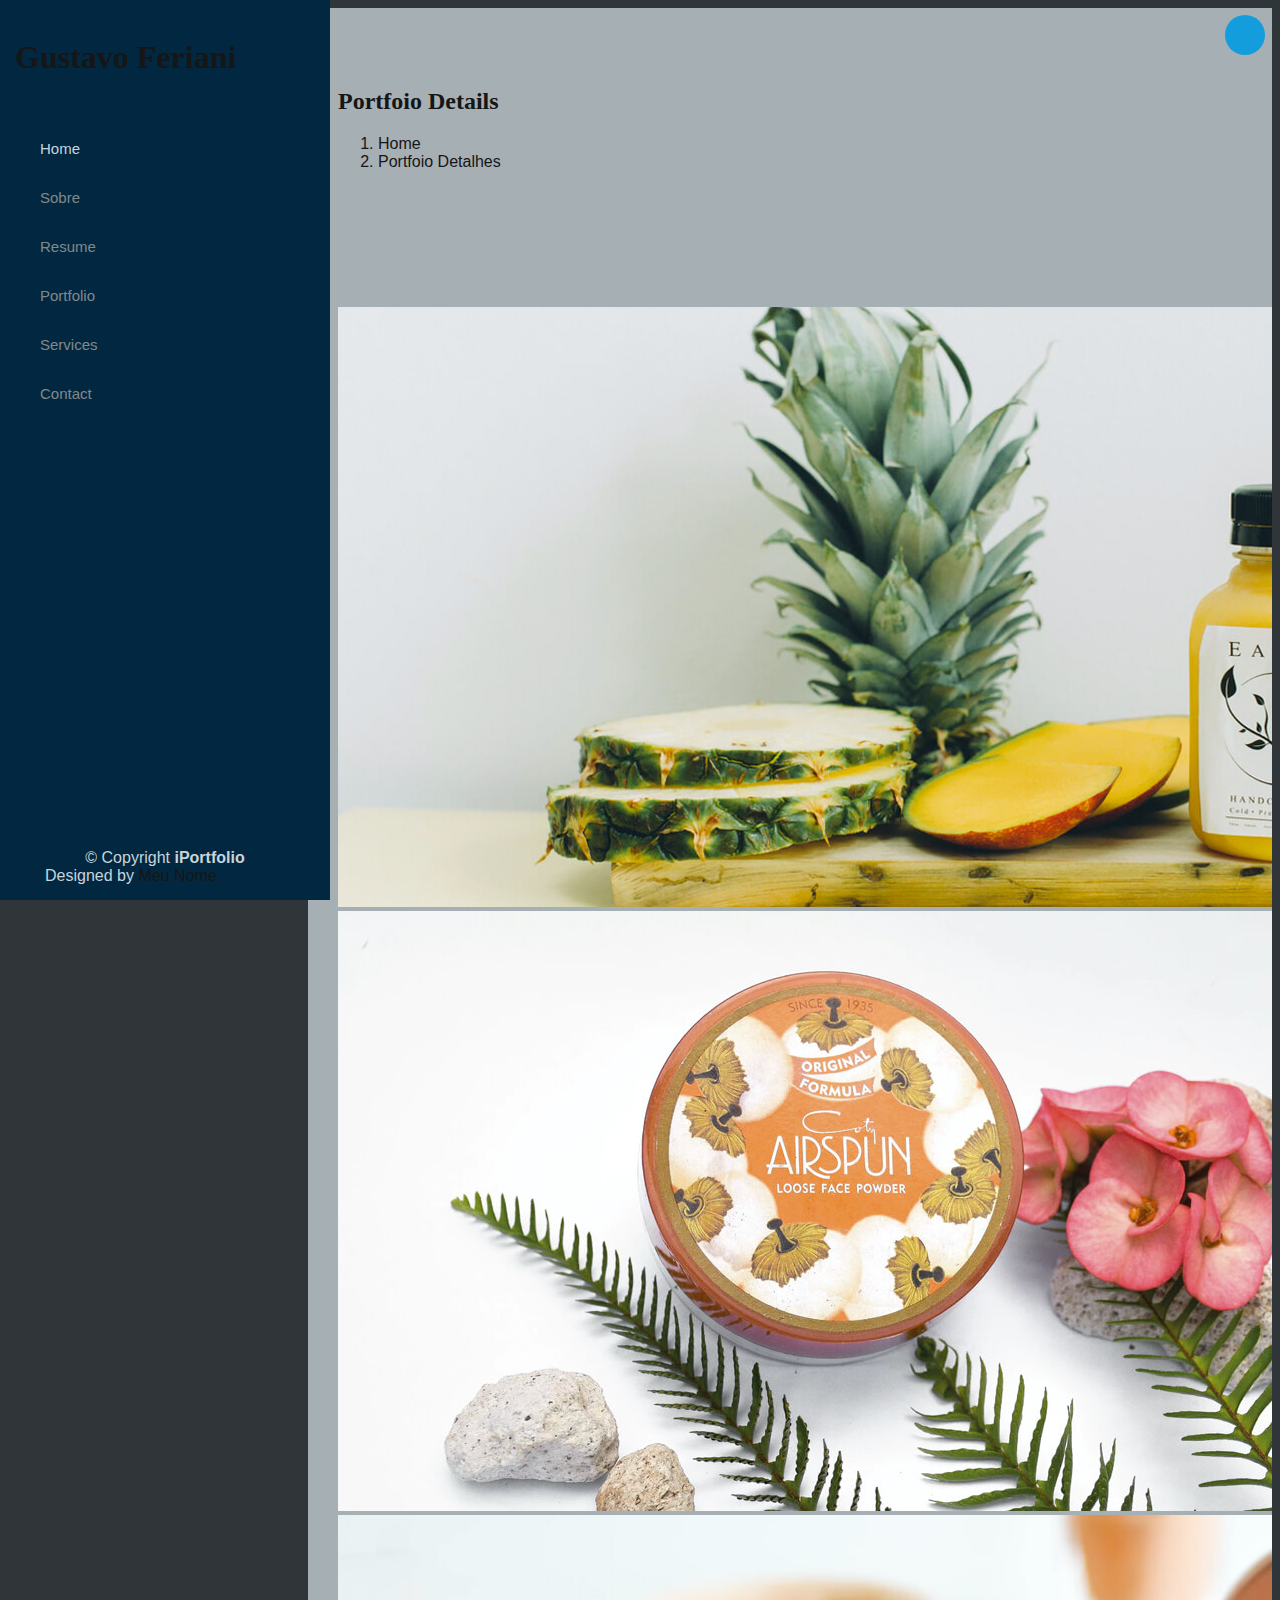
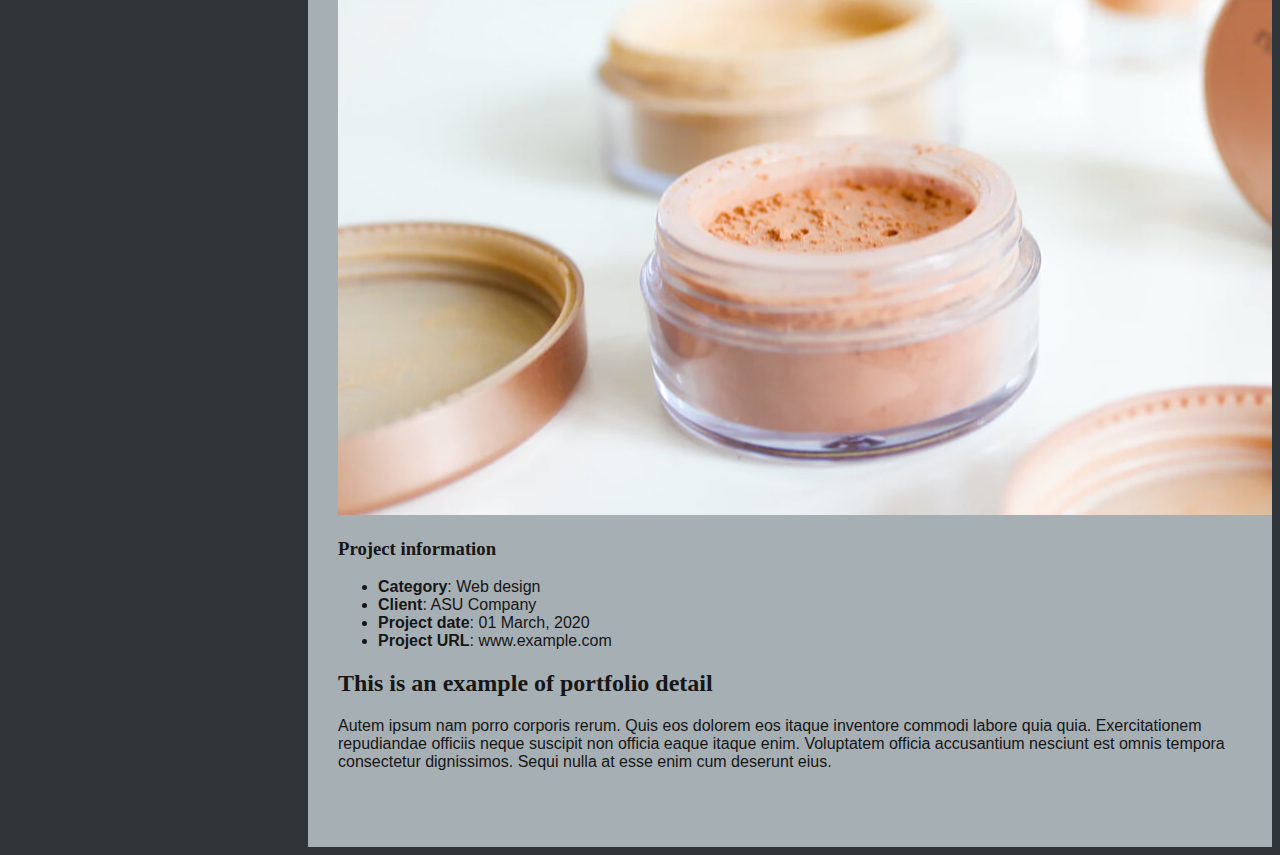
==== details.html @ 57f800c4 "chrore: img" ====
<!DOCTYPE html>
<html lang="pt-br">

<head>
  <meta charset="utf-8">
  <meta content="width=device-width, initial-scale=1.0" name="viewport">

  <title>iPortfolio - Detalhes Conteudo</title>
  <meta content="" name="description">
  <meta content="" name="keywords">

  <!-- Favicons -->
  <link href="img/favicon.png" rel="icon">
  <link href="img/apple-touch-icon.png" rel="apple-touch-icon">

  <!-- Google Fonts -->
  <link href="https://fonts.googleapis.com/css?family=Open+Sans:300,300i,400,400i,600,600i,700,700i|Raleway:300,300i,400,400i,500,500i,600,600i,700,700i|Poppins:300,300i,400,400i,500,500i,600,600i,700,700i" rel="stylesheet">

  <!-- validador CSS Files -->
  <link href="validador/aos/aos.css" rel="stylesheet">
  <link href="validador/bootstrap/css/bootstrap.min.css" rel="stylesheet">
  <link href="validador/bootstrap-icons/bootstrap-icons.css" rel="stylesheet">
  <link href="validador/boxicons/css/boxicons.min.css" rel="stylesheet">
  <link href="validador/glightbox/css/glightbox.min.css" rel="stylesheet">
  <link href="validador/swiper/swiper-bundle.min.css" rel="stylesheet">

  <!-- CSS principal -->
  <link href="css/style.css" rel="stylesheet">


</head>

<body>

  <!-- ======= Botão de alter navegação móvel ======= -->
  <i class="bi bi-list mobile-nav-toggle d-xl-none"></i>

  <!-- ======= Cabeçalho ======= -->
  <header id="header">
    <div class="d-flex flex-column">

      <div class="perfil">
        <img src="img/profile-img2.jpeg" alt="" class="img-fluid rounded-circle">
        <h1 class="text-light"><a href="index.html">Gustavo Feriani</a></h1>
        <div class="social-links mt-3 text-center">
          <a href="#" class="twitter"><i class="bx bxl-twitter"></i></a>
          <a href="#" class="facebook"><i class="bx bxl-facebook"></i></a>
          <a href="#" class="instagram"><i class="bx bxl-instagram"></i></a>
          <a href="#" class="google-plus"><i class="bx bxl-skype"></i></a>
          <a href="#" class="linkedin"><i class="bx bxl-linkedin"></i></a>
        </div>
      </div>

      <nav id="navbar" class="nav-menu navbar">
        <ul>
          <li><a href="#hero" class="nav-link scrollto active"><i class="bx bx-home"></i> <span>Home</span></a></li>
          <li><a href="#sobre" class="nav-link scrollto"><i class="bx bx-user"></i> <span>Sobre</span></a></li>
          <li><a href="#resume" class="nav-link scrollto"><i class="bx bx-file-blank"></i> <span>Resume</span></a></li>
          <li><a href="#portfolio" class="nav-link scrollto"><i class="bx bx-book-content"></i> <span>Portfolio</span></a></li>
          <li><a href="#services" class="nav-link scrollto"><i class="bx bx-server"></i> <span>Services</span></a></li>
          <li><a href="#contact" class="nav-link scrollto"><i class="bx bx-envelope"></i> <span>Contact</span></a></li>
        </ul>
      </nav><!-- .nav-menu -->
    </div>
  </header><!-- Fim Cabeçalho -->

  <main id="main">

    <!-- ======= Breadcrumbs ======= -->
    <section id="breadcrumbs" class="breadcrumbs">
      <div class="container">

        <div class="d-flex justify-content-between align-items-center">
          <h2>Portfoio Details</h2>
          <ol>
            <li><a href="index.html">Home</a></li>
            <li>Portfoio Detalhes</li>
          </ol>
        </div>

      </div>
    </section><!-- End Breadcrumbs -->

    <!-- ======= Portfolio Details Section ======= -->
    <section id="portfolio-details" class="portfolio-details">
      <div class="container">

        <div class="row gy-4">

          <div class="col-lg-8">
            <div class="portfolio-details-slider swiper">
              <div class="swiper-wrapper align-items-center">

                <div class="swiper-slide">
                  <img src="img/portfolio/portfolio-detalhes-1.jpg" alt="">
                </div>

                <div class="swiper-slide">
                  <img src="img/portfolio/portfolio-detalhes-2.jpg" alt="">
                </div>

                <div class="swiper-slide">
                  <img src="img/portfolio/portfolio-detalhes-3.jpg" alt="">
                </div>

              </div>
              <div class="swiper-pagination"></div>
            </div>
          </div>

          <div class="col-lg-4">
            <div class="portfolio-info">
              <h3>Project information</h3>
              <ul>
                <li><strong>Category</strong>: Web design</li>
                <li><strong>Client</strong>: ASU Company</li>
                <li><strong>Project date</strong>: 01 March, 2020</li>
                <li><strong>Project URL</strong>: <a href="#">www.example.com</a></li>
              </ul>
            </div>
            <div class="portfolio-description">
              <h2>This is an example of portfolio detail</h2>
              <p>
                Autem ipsum nam porro corporis rerum. Quis eos dolorem eos itaque inventore commodi labore quia quia. Exercitationem repudiandae officiis neque suscipit non officia eaque itaque enim. Voluptatem officia accusantium nesciunt est omnis tempora consectetur dignissimos. Sequi nulla at esse enim cum deserunt eius.
              </p>
            </div>
          </div>

        </div>

      </div>
    </section><!-- End Portfolio Details Section -->

  </main><!-- End #main -->

  <!-- ======= Roda Pé ======= -->
  <footer id="footer">
    <div class="container">
      <div class="copyright">
        &copy; Copyright <strong><span>iPortfolio</span></strong>
      </div>
      <div class="credits">
        <!-- All the links in the footer should remain intact. -->
        <!-- You can delete the links only if you purchased the pro version. -->
        Designed by <a href="#">Meu Nome</a>
      </div>
    </div>
  </footer><!-- End  Footer -->

  <a href="#" class="back-to-top d-flex align-items-center justify-content-center"><i class="bi bi-arrow-up-short"></i></a>

  <!-- Vendor JS Files -->
  <script src="validador/purecounter/purecounter_vanilla.js"></script>
  <script src="validador/aos/aos.js"></script>
  <script src="validador/bootstrap/js/bootstrap.bundle.min.js"></script>
  <script src="validador/glightbox/js/glightbox.min.js"></script>
  <script src="validador/isotope-layout/isotope.pkgd.min.js"></script>
  <script src="validador/swiper/swiper-bundle.min.js"></script>
  <script src="validador/typed.js/typed.umd.js"></script>
  <script src="validador/waypoints/noframework.waypoints.js"></script>
  <script src="validador/php-email-form/validate.js"></script>

  <!-- Template Main JS File -->
  <script src="js/main.js"></script>

</body>

</html>
---- css/style.css ----
:root{
    --menunav: #0b2c47;

    --color1: #eb9f2d;
    --color2: #ebc570;
    --color4: #6e999f;
    --color5: #98cec3;
    --text-light: #f8f1e9;
}

:root{
    
    --fundo-menu-lateral: #012840;
    --fundo-claro: #a6afb4;
    --fundo-escuro: #2f3538;

    --borda-clara: #38E0F2;
    --borda-escura: #037F8C;

    --texto-escuro: #161616;
    --texto-claro: #c8d4db;
    --texto-branco: #ecf8ff;
    --texto-hover: #218591;
    --texto-opaco: #81888c;

    --cor-detalhes: #149ddd;

    --texto-titulo-claro: #38E0F2;
    --texto-titulo-escuro: #037F8C;

    --sombra-clara: rgba(255, 255, 255, 1);
    --sombra-escura: rgba(31, 31, 31, 0.1);
}
/* css geral  */
body {
    font-family: Arial, Helvetica, sans-serif;
    /* color: #161616; */
    color: var(--texto-escuro);
    background: var(--fundo-escuro);
}
a{
    color: var(--texto-escuro);
    text-decoration: none;
}
a:hover {
    color: var(--texto-hover);
    text-decoration: none; /* retirar underline */
}
h1, h2, h3, h4, h5, h6 {
    font-family: 'Times New Roman', Times, serif;
}

/* Botão back to top = Scroll */
.back-to-top {
    position: fixed;
    visibility: hidden;
    opacity: 0;
    right: 15px;
    bottom: 15px;
    z-index: 9999;
    width: 40px;
    height: 40px;
    border-radius: 50%;
    background: var(--cor-detalhes);
    transition: all 0.4s;
}
.back-to-top i {
    font-size: 28px;
    color: var(--texto-branco);
    line-height: 0;

}
.back-to-top:hover {
    background: var(--borda-escura);
    color: var(--texto-claro);
}
.back-to-top.active {
    visibility: visible;
    opacity: 1;
}
/* cabeçalho */
#header {
    position: fixed;
    top: 0;
    left: 0;
    bottom: 0;
    width: 300px;
    transition: all ease-in-out 0.5s;
    z-index: 99; /**/
    padding: 0 15px;
    background: var(--fundo-menu-lateral);
    overflow-y: auto; /*transbordar*/ 
}
#header .profile img {
    margin: 15px auto;
    display: block;
    width: 120px;
    border: 2px solid var(--borda-clara);
    box-shadow: 0px 0px 10px 0px var(--sombra-clara); /* sombra */
}
#header .profile h1 {
    font-size: 24px;
    margin: 25px;
    padding: 0;
    font-weight: 600;
    text-align: center;
    /* font-family: ; */
}
/* Caso coloquem Link no H1 
#header .perfil h1 a, 
#header .perfil h1 a:hover {
    /* color: ;
    text-decoration: none;
} */
.profile .social-links i {
    font-size: 18px;
    display: inline-block;
    background: transparent;
    color: var(--texto-claro);
    line-height: 1;
    padding: 8px 0;
    margin-right: 5px;
    border-radius: 50%;
    text-align: center;
    width: 35px;
    height: 35px;
    transition: 0.3s;
    box-shadow: 0px 0px 5px 0px var(--sombra-clara); /* sombra */
}
.profile .social-links a:hover,
.social-links i:hover {
    font-size: 18px;
    display: inline-block;
    background: white;
    color: black;
    margin-right: 5px;
    border-radius: 50%;
    width: 35px;
    height: 35px;
    box-shadow: 0px 0px 5px 0px var(--sombra-clara); /* sombra */
}
/* ajuste para o corpo principal */
#main {
    margin-left: 300px;
}

.container,
.container-fluid {
    padding-left: 30px;
    padding-right: 30px;
}


/** Menu Desktop **/
.nav-menu {
    padding: 30px 0 0 0;
}
.nav-menu * { 
    padding: 0;
    margin: 0;
    list-style: none;
}
.nav-menu>ul>li {
    /* position: relative; */
    white-space: nowrap;
}
/*revisão*/
.nav-menu a,
.nav-menu:focus {
    display: flex;
    align-items: center;
    color: var(--texto-opaco);
    padding: 12px 15px;
    margin-bottom: 8px;
    transition: 0.3s;
    font-size: 15px;
}
.nav-menu a i,
.nav-menu a:focus i {
    font-size: 22px;
    padding-right: 10px;
}
.nav-menu a:hover,
.nav-menu .active,
.nav-menu .active:focus,
.nav-menu li:hover>a {
    text-decoration: none;
    color: var(--texto-claro);
}
.nav-menu a:hover i,
.nav-menu .active i,
.nav-menu .active:focus i,
.nav-menu li:hover>a i {
    color: var(--cor-detalhes);
}
/* Menu mobile */
.mobile-nav-toggle {
    position: fixed;
    top: 15px;
    right: 15px;
    z-index: 9999;
    border: 0;
    font-size: 26px;
    transition: all 0.4s;
    background: var(--cor-detalhes);
    color: var(--texto-claro);
    width: 40px;
    height: 40px;
    border-radius: 50%;
    align-items: center;
    justify-content: center;
    display: inline-flex;
    cursor: pointer;
}
.mobile-nav-active {
    overflow: hidden;
}
.mobile-nav-active #header {
    left: 0;
}

/* hero */
#hero {
    width: 100%;
    height: 100vh;
    background: url("../img/bottom-img.jpg") bottom;
    background-size: cover;
}
#hero::before {
    content: "";
    background: rgba(5, 13, 24, 0.555);
    position: absolute;
    top: 0;
    right: 0;
    bottom: 0;
    left: 0;
    z-index: 1;
}
#hero .hero-container {
    /* position: relative; */
    z-index: 2;
    min-width: 300px;
}
#hero h1 {
    margin: 0 0 10px 0;
    font-size: 120px;
    font-weight: 700;
    line-height: 120px;
    color: var(--texto-branco);
}
#hero p {
    font-size: 40px;
    color: var(--texto-branco);
    background: rgba(31, 31, 31, 0.5);
}
#hero p span {
    color: var(--texto-branco);
    padding-bottom: 5px;
    letter-spacing: 1px;
    border-bottom: 3px solid var(--cor-detalhes);
}

/** Seções Gerais === tag Section ***/
section {
    padding: 60px 0;
    overflow: hidden;
    background: var(--fundo-claro)
}
.section-bg {
    background: var(--fundo-escuro);
    color: var(--texto-claro);
}
.section-title{
    padding-bottom: 30px;
}
.section-title h2 {
    font-size: 40px;
    font-weight: bold;
    margin-bottom: 20px;
    padding-bottom: 20px;
    color: var(--texto-titulo-escuro);
    position: relative;
}
.section-title h2::after {
    content: "";
    position: absolute;
    display: block;
    width: 50px;
    height: 3px;
    background: var(--cor-detalhes);
    bottom: 0;
    left: 0;
}
.section-title p {
    margin-bottom: 0;
}
/* Sobre */
.sobre .content h3 {
    font-weight: 700;
    font-size: 26px;
    color: var(--cor-detalhes); 
}
.sobre .content ul {
    list-style: none;
    padding: 0;
}
.sobre .content ul li {
    margin-bottom: 20px;
    display: flex;
    align-items: center;
}
.sobre .content ul strong {
    margin-left: 10px;
}
.sobre .content ul i {
    font-size: 20px;
    color: var(--cor-detalhes);
    margin-right: 10px;
    line-height: 0;
}
/* Conquistas */
.conquistas {
    padding-bottom: 30px;
}
.conquistas .count-box{
    padding: 30px;
    width: 100%;
}
.conquistas .count-box i {
    display: block;
    font-size: 34px;
    color: var(--cor-detalhes);
    float: left;
    line-height: 0;
}
.conquistas .count-box span {
    font-size: 38px;
    line-height: 40px;
    display: block;
    font-weight: 700;
    color: var(--texto-escuro);
    margin-left: 60px;
}
.conquistas .count-box p {
    padding: 15px 0 0 0;
    margin: 0 0 0 60px;
    font-family: "Open", sans-serif;
    color: var(--texto-escuro);
}
/* Opcional */
.conquistas .count-box i:hover {
    color: var(--texto-branco);
    transition: 0.4s;
}
/*  Skills // Habilidades // Vendas  */
.skills .progress {
    height: 60px;
    display: block;
    background: none;
    border-radius: 0;
}
.skills .progress .skill {
    padding: 0;
    margin: 0 0 5px 0;
    text-transform: uppercase;
    display: block;
    font-weight: 600;
}
.skills .progress .skill .val {
    float: right;
    font-style: normal;
}
.skills .progress-bar-bg {
    background: var(--fundo-claro);
    height: 10px;
}
.skills .progress-bar {
    width: 1px;
    height: 10px;
    transition: 2s;
    background: var(--color1);
}
/* Resumo */
.resume .resume-title {
    font-size: 30px;
    font-weight: 700;
    margin-top: 40px;
    margin-bottom: 25px;
}
.resume .resume-item {
    padding: 0 0 20px 20px;
    margin-top: -2px;
    border-left: 2px solid var(--color1);
    position: relative;
}
.resume .resume-item h4 {
    line-height: 20px;
    font-size: 20px;
    font-weight: 600;
    text-transform: uppercase;
    font-family: Verdana, Geneva, Tahoma, sans-serif;
    color: var(--texto-hover);
    margin-bottom: 10px;
}
.resume .resume-item ul {
    padding-left: 20px;
}
.resume .resume-item ul li {
    padding-bottom: 10px;
}
.resume .resume-item::before {
    content: "";
    position: absolute;
    top: 0;
    left: -9px;
    width: 16px;
    height: 16px;
    border-radius: 50px;
    background: var(--texto-claro);
    border: 2px solid var(--cor-detalhes);
}
/* Filtros Portfolio */
.portfolio .portfolio-item {
    margin-bottom: 30px;
}
.portfolio #portfolio-filters {
    margin: 0 auto 35px auto;
    list-style: none;
    text-align: center;
    background: var(--fundo-claro);
    border-radius: 10px;
    padding: 2px 15px;
}
.portfolio #portfolio-filters li {
    cursor: pointer;
    display: inline-block;
    padding: 10px 15px 8px 15px;
    font-size: 16px;
    line-height: 1;
    font-weight: 600;
    text-transform: uppercase;
    color: var(--texto-escuro);
    transition: all 0.5s ease-in-out;
}
.portfolio #portfolio-filters li:hover,
.portfolio #portfolio-filters li.filter-active{
    color: var(--cor-detalhes);
}
.portfolio .portfolio-wrap {
    transition: 0.3s;
    position: relative;
    overflow: hidden;
}
.portfolio .portfolio-wrap::before{
    content: "";
    background: rgba(255, 255, 255, 0.5);
    position: absolute;
    top: 0;
    right: 0;
    bottom: 0;
    left: 0;
    transition: all ease-in-out 0.3s;
    z-index: 2;
    opacity: 0;
}
.portfolio .portfolio-wrap .portfolio-links {
    opacity: 1;
    right: 0;
    bottom: -60px;
    left: 0;
    z-index: 3;
    position: absolute;
    transition: all ease-in-out 0.3s;
    display: flex;
    justify-content: center;
}

.portfolio .portfolio-wrap .portfolio-links a {
    color: var(--texto-escuro);
    font-size: 28px;
    text-align: center;
    background: var(--texto-hover);
    transition: 0.3s;
    width: 50%;
}

.portfolio .portfolio-wrap .portfolio-links a:hover {
    background: var(--fundo-escuro);
}

.portfolio .portfolio-wrap .portfolio-links a+a {
    border-left: 1px solid var(--fundo-menu-lateral);
}

.portfolio .portfolio-wrap:hover::before {
    top: 0;
    right: 0;
    left: 0;
    bottom: 0;
    opacity: 1;
}

.portfolio .portfolio-wrap:hover .portfolio-links {
    opacity: 1;
    bottom: 0;
}
/* end portfolio details */


.services .icon-box {
    margin-bottom: 20px;
}

.services .icon  {
    display: flex;
    float: left;
    justify-content: center;
    align-items: center;
    width: 44px;
    height: 44px;
    background: var(--color1);
    border-radius: 50%;
    transition: 0.5;
}

.services .icon i {
    color: var(--text-light);
    font-size: 18px;
}

.services .icon-box:hover .icon {
    background: var(--fundo-claro);
}

.services .icon-box:hover .icon i {
    color: var(--texto-escuro);
}

.services .title {
    margin-left: 80px;
    margin-bottom: 15px;
    font-weight: 700;
    font-size: 22px;
    color: var(--text-light);
}

.services .description  {
    margin-left: 80px;
    line-height: 24px;
    font-size: 22px;
}


.depoimentos, .depoimentos .depoimentos-slider {
    overflow: hidden;
}


.depoimentos .depoimento-item  {
    box-sizing: content-box;
    text-align: center;
    min-height: 320px;
}

.depoimentos .depoimento-item .depoimento-img {
    width: 200px;
    border-radius: 50%;
    margin: 0 auto;
}

.depoimentos .depoimento-item h3 {
    font-size: 18px;
    font-weight: bold;
    color: var(--borda-clara);
    margin: 10px 0 5px 0;
}

.depoimentos .depoimento-item h4 {
    font-size: 14px;
    color: var(--borda-clara);
    margin: 0;
}

.depoimentos .depoimento-item .quote-icon-left,
.depoimentos .depoimento-item .quote-icon-right {
    color: var(--fundo-menu-lateral);
    font-size: 26px;
}

.depoimentos .depoimento-item .quote-icon-left {
    position: relative;
    display: inline-block;
    left: -5px;
}

.depoimentos .depoimento-item .quote-icon-right  {
    position: relative;
    display: inline-block;
    top: 10px;
    right: -5px;
}

.depoimentos .depoimento-item  p {
    font-style: italic;
    margin: 0 15px 35px 15px;
    padding: 20px;
    background: var(--color1);
    position: relative;
    border-radius: 8px;
}

.depoimentos .depoimento-item p::after {
    content: "";
    width: 0;
    height: 0;
    position: absolute;
    bottom: -20px;
    left: calc(50% - 20px);
    border-top: 20px solid #fff;
    border-right: 20px transparent;
    border-left: 20px solid transparent;
}

.depoimentos .swiper-pagination .swiper-pagination-bullet {
    width: 2rem;
    height: 2rem;
    background: var();
}

.depoimentos .swiper-pagination .swiper-pagination-bullet-active {
    background: var(--text-light);
}
/*  ========  voltar  ========   */

.contact {
    padding-bottom: 130px;
}
.contact .info {
    padding: 30px;
    padding-right: 30px; /*opcial*/
    background: var(--texto-claro);
    width: 100%;
    box-shadow: 0 0 24px 0 rgba(0, 0, 0, 0.12);
}
.contact .info i {
    font-size: 20px;
    color: var(--cor-detalhes);
    float: left;
    width: 44px;
    height: 44px;
    border-radius: 50%;
    background: var(--texto-branco);
    display: flex;
    justify-content: center;
    align-items: center;
    transition: all 0.3s ease-in-out;
}
.contact .info h4 {
    padding: 0 0 0 60px;
    font-size: 22px;
    font-weight: 600;
    margin-bottom: 5px;
    color: var(--texto-hover);
}

.contact .info p {
    padding: 0 0 10px 60px;
    margin-bottom: 20px;
    font-size: 16px;
}
.contact .info i:hover {
    background: var(--fundo-claro);
    color: var(--texto-branco);
}
.contact .info .fone a:hover{
    color: var(--cor-detalhes);
}
.contact .email-form {
    width: 100%;
    padding: 30px;
    background: var(--texto-claro);
    box-shadow: 0 0 24px 0 rgba(0, 0, 0, 0.12);
}
.contact .email-form .form-grupo {
    padding-bottom: 10px;
    margin-bottom: 15px;
    /*voltar aqui*/
}
.contact .email-form label {
    padding-top: 30px;
    padding-bottom: 5px;
    font-size: 18px;
    color: var(--texto-hover);
}
/*.contato .email-form input, 
.contato .email-form textarea {
    /* border-radius: 0; 
    /* background: ; 
    /* box-shadow: none; 
}*/
.contact .email-form input {
    height: 40px;
}
.contact .email-form textarea {
    padding: 10px 15px;
}
.contact .email-form button[type=submit] {
    background: var(--cor-detalhes);
    border: 0;
    padding: 10px 24px;
    color: var(--texto-branco);
    border-radius: 4px;
    margin-top: 35px;
    transition: 0.5s;
}
.contact .email-form button[type=submit]:hover{
    background: var(--fundo-menu-lateral);
    color: var(--texto-claro);
}


/* Roda pé */
#footer {
    padding: 15px;
    color: var(--texto-claro);
    font-size: 16px;
    position: fixed;
    left: 0;
    bottom: 0;
    z-index: 9999;
    background: var(--fundo-menu-lateral);
    width: 300px;
}
#footer .copyright {
    text-align: center;
}
#footer .creditos {
    padding-top: 5px;
    text-align: center;
    font-size: 13px;
    color: var(--texto-claro);
}
#footer .creditos a{
    color: var(--cor-detalhes);
}
#footer .creditos a:hover {
    color: var(--texto-hover);
}
@media (max-width: 1199px) {
    #footer {
        position: static;
        width: auto;
        padding-right: 20px 15px;
    }
}

@media (max-width: 1024px) {
    #hero {
        background-attachment: fixed;
    }
}
@media (max-width: 768px) {
    #hero h1 {
        font-size: 75px;
        line-height: 55px;
    }
    #hero p {
        font-size: 25px;
    }
}

@media (max-width: 1024px) {
    #hero {
        background-attachment: fixed;
    }
}

@media (max-width: 1199px) {
    #header {
        left: -300px;
    }
    #main {
        margin-left: 0;
    }
    .container,
    .container-fluid {
        padding-left: 12px;
        padding-right: 12px;
    }
}
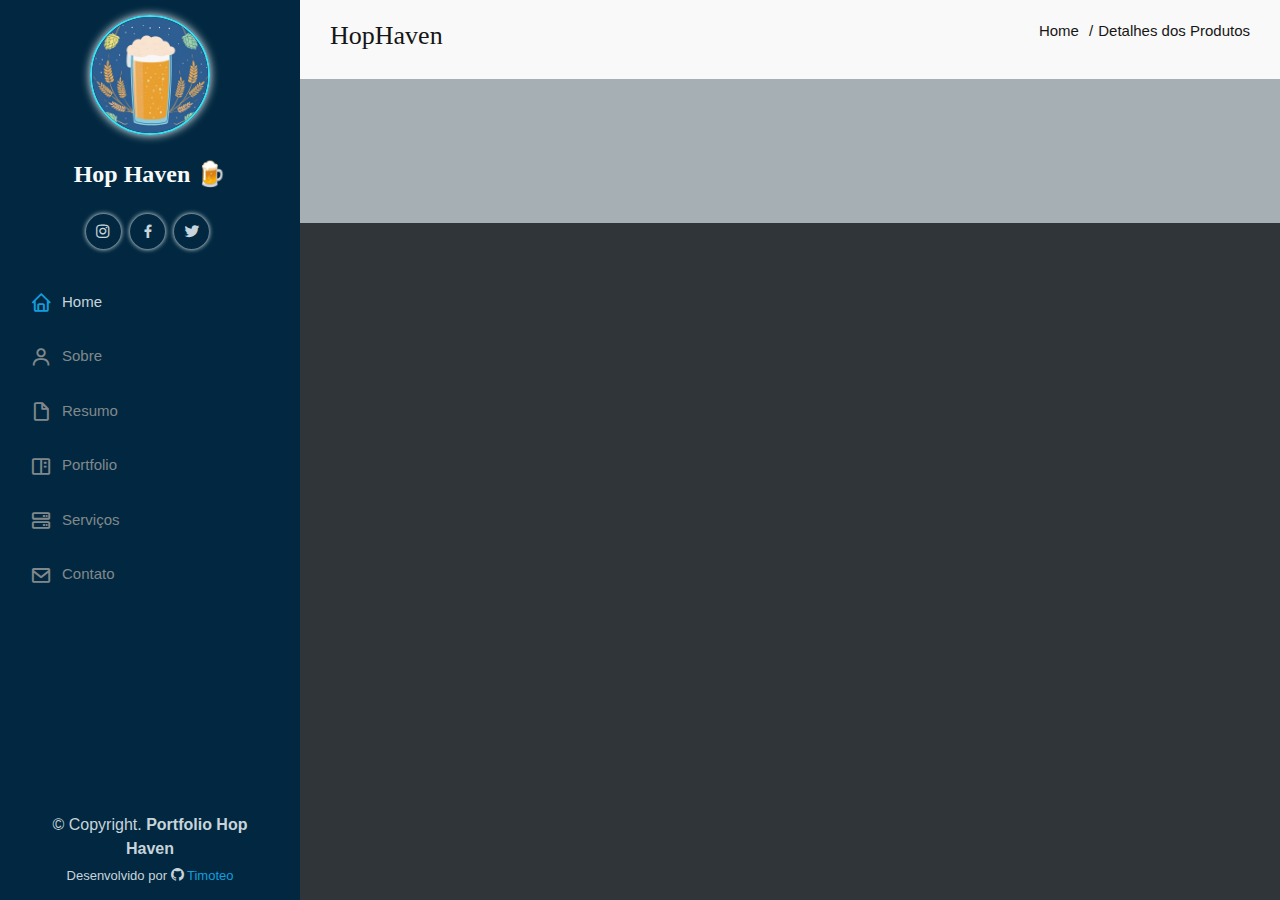
==== commit 9556118d: "feat: add css for details" ====
--- a/details.html
+++ b/details.html
@@ -2,165 +2,180 @@
 <html lang="pt-br">
 
 <head>
-  <meta charset="utf-8">
-  <meta content="width=device-width, initial-scale=1.0" name="viewport">
-
-  <title>iPortfolio - Detalhes Conteudo</title>
-  <meta content="" name="description">
-  <meta content="" name="keywords">
-
-  <!-- Favicons -->
-  <link href="img/favicon.png" rel="icon">
-  <link href="img/apple-touch-icon.png" rel="apple-touch-icon">
-
-  <!-- Google Fonts -->
-  <link href="https://fonts.googleapis.com/css?family=Open+Sans:300,300i,400,400i,600,600i,700,700i|Raleway:300,300i,400,400i,500,500i,600,600i,700,700i|Poppins:300,300i,400,400i,500,500i,600,600i,700,700i" rel="stylesheet">
-
-  <!-- validador CSS Files -->
-  <link href="validador/aos/aos.css" rel="stylesheet">
-  <link href="validador/bootstrap/css/bootstrap.min.css" rel="stylesheet">
-  <link href="validador/bootstrap-icons/bootstrap-icons.css" rel="stylesheet">
-  <link href="validador/boxicons/css/boxicons.min.css" rel="stylesheet">
-  <link href="validador/glightbox/css/glightbox.min.css" rel="stylesheet">
-  <link href="validador/swiper/swiper-bundle.min.css" rel="stylesheet">
-
-  <!-- CSS principal -->
-  <link href="css/style.css" rel="stylesheet">
+  <meta charset="UTF-8" />
+  <meta name="viewport" content="width=device-width, initial-scale=1.0" />
+  <meta name="author" content="JT Design">
+  <meta name="description" content="O melhor em que uma cerveja pode proporcionar">
+  <meta name="keywords" content="Cerveja, lupulo, beer">
 
 
+  <title>Hop Haven</title>
+
+  <link rel="stylesheet" href="bootstrap/aos/aos.css" />
+  <link rel="stylesheet" href="bootstrap/bootstrap/css/bootstrap.min.css" />
+  <link rel="stylesheet" href="bootstrap/bootstrap-icons/bootstrap-icons.css" />
+  <link rel="stylesheet" href="bootstrap/boxicons/css/boxicons.min.css" />
+  <link rel="stylesheet" href="bootstrap/glightbox/css/glightbox.min.css" />
+  <link rel="stylesheet" href="bootstrap/swiper/swiper-bundle.min.css" />
+
+  <link rel="shortcut icon" href="img/cerveja.png">
+
+  <!-- CSS  -->
+  <link rel="stylesheet" href="css/style.css" />
 </head>
 
 <body>
+  <!-- botao para alternar menu mobile -->
+  <i class="bi bi-list mobile-nav-toggle d-xl-none"> </i>
 
-  <!-- ======= Botão de alter navegação móvel ======= -->
-  <i class="bi bi-list mobile-nav-toggle d-xl-none"></i>
-
-  <!-- ======= Cabeçalho ======= -->
+  <!-- Cabeçalho -->
   <header id="header">
     <div class="d-flex flex-column">
+      <div class="profile">
+        <img class="img-fluid rounded-circle" src="img//logo2.jpg" alt="" />
 
-      <div class="perfil">
-        <img src="img/profile-img2.jpeg" alt="" class="img-fluid rounded-circle">
-        <h1 class="text-light"><a href="index.html">Gustavo Feriani</a></h1>
+        <h1 class="text-light">Hop Haven 🍺</h1>
+
         <div class="social-links mt-3 text-center">
-          <a href="#" class="twitter"><i class="bx bxl-twitter"></i></a>
-          <a href="#" class="facebook"><i class="bx bxl-facebook"></i></a>
-          <a href="#" class="instagram"><i class="bx bxl-instagram"></i></a>
-          <a href="#" class="google-plus"><i class="bx bxl-skype"></i></a>
-          <a href="#" class="linkedin"><i class="bx bxl-linkedin"></i></a>
+          <a href="details.html" class="instagram" target="_blank">
+            <i class="bx bxl-instagram"> </i>
+          </a>
+          <a href="#" class="facebook" target="_blank">
+            <i class="bx bxl-facebook"> </i>
+          </a>
+
+          <a href="#" class="twitter" target="_blank">
+            <i class="bx bxl-twitter"> </i>
+          </a>
         </div>
       </div>
 
       <nav id="navbar" class="nav-menu navbar">
         <ul>
-          <li><a href="#hero" class="nav-link scrollto active"><i class="bx bx-home"></i> <span>Home</span></a></li>
-          <li><a href="#sobre" class="nav-link scrollto"><i class="bx bx-user"></i> <span>Sobre</span></a></li>
-          <li><a href="#resume" class="nav-link scrollto"><i class="bx bx-file-blank"></i> <span>Resume</span></a></li>
-          <li><a href="#portfolio" class="nav-link scrollto"><i class="bx bx-book-content"></i> <span>Portfolio</span></a></li>
-          <li><a href="#services" class="nav-link scrollto"><i class="bx bx-server"></i> <span>Services</span></a></li>
-          <li><a href="#contact" class="nav-link scrollto"><i class="bx bx-envelope"></i> <span>Contact</span></a></li>
+          <li>
+            <a href="#hero" class="nav-link scrollto active">
+              <i class="bx bx-home"> </i>
+              <span> Home </span>
+            </a>
+          </li>
+
+          <li>
+            <a href="#sobre" class="nav-link scrollto">
+              <i class="bx bx-user"> </i>
+              <span> Sobre </span>
+            </a>
+          </li>
+
+          <li>
+            <a href="#resumo" class="nav-link scrollto">
+              <i class="bx bx-file-blank"> </i>
+              <span> Resumo </span>
+            </a>
+          </li>
+
+          <li>
+            <a href="#portfolio" class="nav-link scrollto">
+              <i class="bx bx-book-content"> </i>
+              <span> Portfolio </span>
+            </a>
+          </li>
+
+          <li>
+            <a href="#servicos" class="nav-link scrollto">
+              <i class="bx bx-server"> </i>
+              <span> Serviços </span>
+            </a>
+          </li>
+
+          <li>
+            <a href="#contato" class="nav-link scrollto">
+              <i class="bx bx-envelope"> </i>
+              <span> Contato </span>
+            </a>
+          </li>
         </ul>
-      </nav><!-- .nav-menu -->
+      </nav>
     </div>
-  </header><!-- Fim Cabeçalho -->
+  </header>
+  <!-- fim header -->
+
 
   <main id="main">
 
-    <!-- ======= Breadcrumbs ======= -->
     <section id="breadcrumbs" class="breadcrumbs">
       <div class="container">
-
-        <div class="d-flex justify-content-between align-items-center">
-          <h2>Portfoio Details</h2>
+        <div class="d-flex justify-content-between">
+          <h2>HopHaven</h2>
           <ol>
-            <li><a href="index.html">Home</a></li>
-            <li>Portfoio Detalhes</li>
+            <li>
+              <a href="index.html">Home</a>
+            </li>
+            <li> Detalhes dos Produtos</li>
           </ol>
         </div>
+      </div>
+    </section>
 
-      </div>
-    </section><!-- End Breadcrumbs -->
-
-    <!-- ======= Portfolio Details Section ======= -->
     <section id="portfolio-details" class="portfolio-details">
       <div class="container">
-
         <div class="row gy-4">
-
           <div class="col-lg-8">
             <div class="portfolio-details-slider swiper">
               <div class="swiper-wrapper align-items-center">
-
                 <div class="swiper-slide">
-                  <img src="img/portfolio/portfolio-detalhes-1.jpg" alt="">
+                  <img src="img/cerveja.png" alt="">
                 </div>
 
                 <div class="swiper-slide">
-                  <img src="img/portfolio/portfolio-detalhes-2.jpg" alt="">
+                  <img src="img/cerveja.png" alt="">
                 </div>
 
                 <div class="swiper-slide">
-                  <img src="img/portfolio/portfolio-detalhes-3.jpg" alt="">
+                  <img src="img/cerveja.png" alt="">
                 </div>
+              </div>
 
-              </div>
-              <div class="swiper-pagination"></div>
             </div>
           </div>
+        </div>
+      </div>
+    </section>
 
-          <div class="col-lg-4">
-            <div class="portfolio-info">
-              <h3>Project information</h3>
-              <ul>
-                <li><strong>Category</strong>: Web design</li>
-                <li><strong>Client</strong>: ASU Company</li>
-                <li><strong>Project date</strong>: 01 March, 2020</li>
-                <li><strong>Project URL</strong>: <a href="#">www.example.com</a></li>
-              </ul>
-            </div>
-            <div class="portfolio-description">
-              <h2>This is an example of portfolio detail</h2>
-              <p>
-                Autem ipsum nam porro corporis rerum. Quis eos dolorem eos itaque inventore commodi labore quia quia. Exercitationem repudiandae officiis neque suscipit non officia eaque itaque enim. Voluptatem officia accusantium nesciunt est omnis tempora consectetur dignissimos. Sequi nulla at esse enim cum deserunt eius.
-              </p>
-            </div>
-          </div>
 
-        </div>
 
-      </div>
-    </section><!-- End Portfolio Details Section -->
+  </main>
 
-  </main><!-- End #main -->
 
-  <!-- ======= Roda Pé ======= -->
+
+  <!-- roda pe -->
   <footer id="footer">
     <div class="container">
       <div class="copyright">
-        &copy; Copyright <strong><span>iPortfolio</span></strong>
+        &copy; Copyright. <strong><span> Portfolio Hop Haven </span></strong>
       </div>
-      <div class="credits">
-        <!-- All the links in the footer should remain intact. -->
-        <!-- You can delete the links only if you purchased the pro version. -->
-        Designed by <a href="#">Meu Nome</a>
+      <div class="creditos">
+        Desenvolvido por <i class="bi bi-github"></i>
+        <a href="https://github.com/guuhferiani" target="_blank"> Timoteo </a>
       </div>
     </div>
-  </footer><!-- End  Footer -->
+  </footer>
 
-  <a href="#" class="back-to-top d-flex align-items-center justify-content-center"><i class="bi bi-arrow-up-short"></i></a>
+  <!-- Botao back-to-top -->
+  <a class="back-to-top d-flex align-items-center justify-content-center" href="#">
+    <i class="bi bi-arrow-up-short"> </i>
+  </a>
 
-  <!-- Vendor JS Files -->
-  <script src="validador/purecounter/purecounter_vanilla.js"></script>
-  <script src="validador/aos/aos.js"></script>
-  <script src="validador/bootstrap/js/bootstrap.bundle.min.js"></script>
-  <script src="validador/glightbox/js/glightbox.min.js"></script>
-  <script src="validador/isotope-layout/isotope.pkgd.min.js"></script>
-  <script src="validador/swiper/swiper-bundle.min.js"></script>
-  <script src="validador/typed.js/typed.umd.js"></script>
-  <script src="validador/waypoints/noframework.waypoints.js"></script>
-  <script src="validador/php-email-form/validate.js"></script>
+  <!-- JS Bootstrap -->
+  <script src="bootstrap/aos/aos.js"></script>
+  <script src="bootstrap/bootstrap/js/bootstrap.bundle.min.js"></script>
+  <script src="bootstrap/glightbox/js/glightbox.min.js"></script>
+  <script src="bootstrap/isotope-layout/isotope.pkgd.min.js"></script>
+  <script src="bootstrap/purecounter/purecounter_vanilla.js"></script>
+  <script src="bootstrap/swiper/swiper-bundle.min.js"></script>
+  <script src="bootstrap/typed.js/typed.umd.js"></script>
+  <script src="bootstrap/waypoints/noframework.waypoints.js"></script>
 
-  <!-- Template Main JS File -->
+  <!-- JS Principal -->
   <script src="js/main.js"></script>
 
 </body>
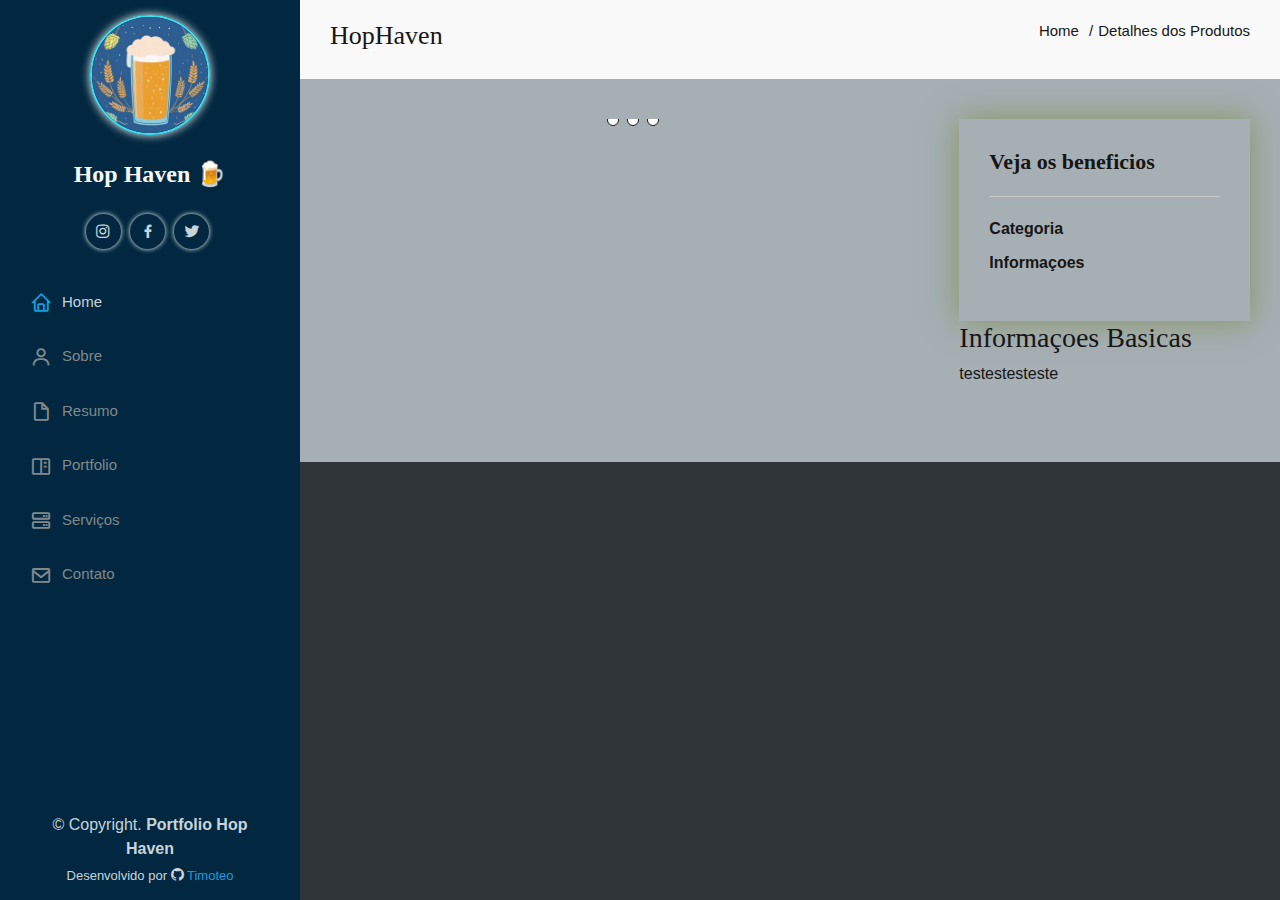
==== commit 41e60ac8: "feat: add css for section details" ====
--- a/details.html
+++ b/details.html
@@ -135,8 +135,26 @@
                 </div>
               </div>
 
+              <div class="swiper-pagination"></div>
+
             </div>
           </div>
+
+          <aside class="col-lg-4"> <!--  Conteudo ao lado -->
+            <div class="portfolio-info">
+              <h3>Veja os beneficios</h3>
+              <ul>
+                <li><strong>Categoria</strong></li>
+                <li><strong>Informaçoes</strong></li>
+              </ul>
+            </div>
+
+            <div class="portfolio-description">
+              <h3>Informaçoes Basicas</h3>
+              <p>testestesteste</p>
+            </div>
+          </aside>
+
         </div>
       </div>
     </section>
--- a/css/style.css
+++ b/css/style.css
@@ -719,6 +719,56 @@
 }
 
 
+.portfolio-details {
+    padding-top: 40px;
+}
+
+.portfolio-details .portfolio-details-slide img  {
+    width: 100%;
+}
+
+.portfolio-details .portfolio-details-slide .swiper-pagination {
+    margin-top: 20px;
+    position: relative;
+}
+.portfolio-details .portfolio-details-slider .swiper-pagination .swiper-pagination-bullet {
+    width: 12px;
+    height: 12px;
+    background-color: rgb(255, 255, 255)  ;
+    opacity: 1;
+    border: 1px solid;
+}
+
+.portfolio-details .portfolio-details-slider .swiper-pagination .swiper-pagination-bullet:hover {
+    background-color: #012840;
+}
+
+.portfolio-details .portfolio-info {
+    padding: 30px;
+    box-shadow: 0 0 30px rgba(102, 122, 14, 0.5);
+}
+
+.portfolio-details .portfolio-info h3 {
+    font-size: 22px;
+    font-weight: 700;
+    margin-bottom: 20px;
+    padding-bottom: 20px;
+    border-bottom: 1px solid #c7c7c7;
+}
+
+.portfolio-details .portfolio-info ul {
+    list-style: none;
+    padding: 0;
+}
+
+.portfolio-details .portfolio-info ul li+li {
+    margin-top: 10px;
+}
+
+
+
+
+
 
 /* Roda pé */
 #footer {
@@ -747,6 +797,8 @@
 #footer .creditos a:hover {
     color: var(--texto-hover);
 }
+
+
 @media (max-width: 1199px) {
     #footer {
         position: static;
@@ -770,7 +822,7 @@
     }
 }
 
-@media (max-width: 1024px) {
+@media (min-width: 1024px) {
     #hero {
         background-attachment: fixed;
     }
@@ -835,4 +887,4 @@
     .breadcrumbs ol li {
         display: inline-block;
     }
-}+}
